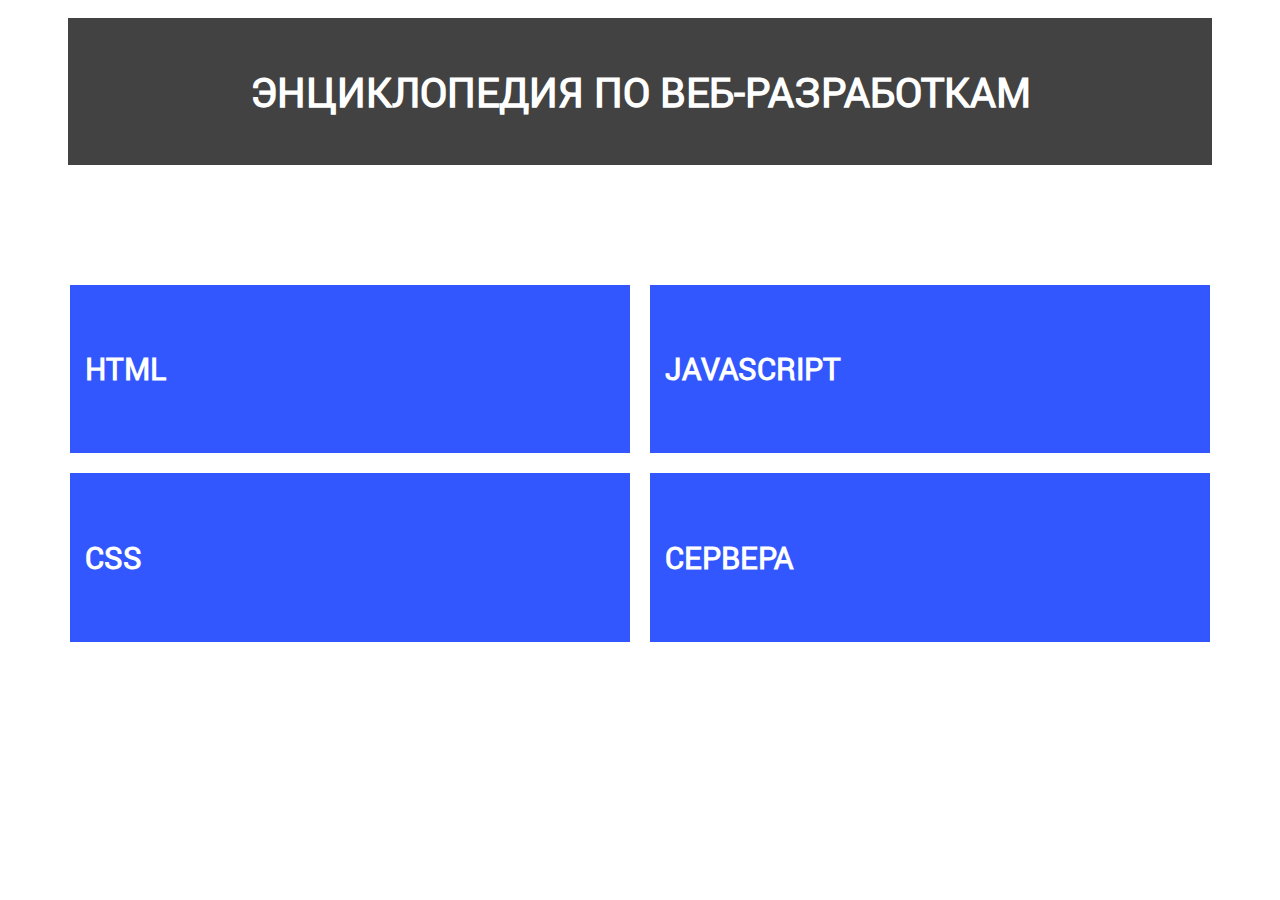
==== index.html @ 994982ff "Сайт" ====
<!DOCTYPE html>
<html lang="ru">
<head>
    <meta charset="UTF-8">
     <!-- <meta name="viewport" content="width=device-width, initial-scale=1.0">
    <meta http-equiv="X-UA-Compatible" content="ie=edge">    -->
    <link rel="stylesheet" href="css/fonts.css" />
	<link rel="stylesheet" href="css/main.css" />
    <link rel="stylesheet" href="css/media.css" />
    <link rel="stylesheet" href="css/bootstrap-grid.css" />
    <title>Справочник</title>
</head>
<body>
    <header>
        <div class="container-fluid">
            <div class="row justify-content-center"> 
                <div class="col header">
                    <h1>Энциклопедия по веб-разработкам</h1>
                </div>   
            </div> 
        </div>        
    </header>
    <article > 
        <div class="container-fluid ">          
            <div class="row  justify-content-center">                              
                <a href="html.html" class="col button ">                                        
                    <h2>HTML</h2>                                     
                </a>       
                <a href="javascript.html" class="col button">                    
                    <h2>javascript</h2>                    
                </a>            
            </div>                                                   
            <div class="row justify-content-center">
                <a href="css.html" class="col button">                    
                   <h2>css</h2>                    
                </a>
                <a href="servers.html" class="col button">                    
                    <h2>Сервера</h2>                                        
                 </a>
            </div> 
        </div>                 
    </article>  
 </body>
</html>
---- css/fonts.css ----
/* font-family: "RobotoRegular"; */
@font-face {
	font-family: "RobotoRegular";
	src: url("../fonts/RobotoRegular/RobotoRegular.eot");
	src: url("../fonts/RobotoRegular/RobotoRegular.eot?#iefix")format("embedded-opentype"),
	url("../fonts/RobotoRegular/RobotoRegular.woff") format("woff"),
	url("../fonts/RobotoRegular/RobotoRegular.ttf") format("truetype");
	font-style: normal;
	font-weight: normal;
}
/* font-family: "RobotoLight"; */
@font-face {
	font-family: "RobotoLight";
	src: url("../fonts/RobotoLight/RobotoLight.eot");
	src: url("../fonts/RobotoLight/RobotoLight.eot?#iefix")format("embedded-opentype"),
	url("../fonts/RobotoLight/RobotoLight.woff") format("woff"),
	url("../fonts/RobotoLight/RobotoLight.ttf") format("truetype");
	font-style: normal;
	font-weight: normal;
}
/* font-family: "RobotoMedium"; */
@font-face {
	font-family: "RobotoMedium";
	src: url("../fonts/RobotoMedium/RobotoMedium.eot");
	src: url("../fonts/RobotoMedium/RobotoMedium.eot?#iefix")format("embedded-opentype"),
	url("../fonts/RobotoMedium/RobotoMedium.woff") format("woff"),
	url("../fonts/RobotoMedium/RobotoMedium.ttf") format("truetype");
	font-style: normal;
	font-weight: normal;
}
/* font-family: "RobotoBold"; */
@font-face {
	font-family: "RobotoBold";
	src: url("../fonts/RobotoBold/RobotoBold.eot");
	src: url("../fonts/RobotoBold/RobotoBold.eot?#iefix")format("embedded-opentype"),
	url("../fonts/RobotoBold/RobotoBold.woff") format("woff"),
	url("../fonts/RobotoBold/RobotoBold.ttf") format("truetype");
	font-style: normal;
	font-weight: normal;
}
---- css/main.css ----
body {
	font-family: "RobotoRegular", sans-serif;
	font-size: 20px;
	/* background-color: #646464; */
}

h1,h2{
	color: white;	
	/* padding: 13px;	 */
	text-transform: uppercase;
	text-align: center;
	vertical-align: middle;  
}
h2{
	text-align:start !important;
}
h3{
	color: white;	 
	text-transform: uppercase; 
	/* text-align: center;  */
	vertical-align: middle;   
	margin: auto;
	padding-top: 6px;
	text-decoration:none;
		 
}
article{
	 margin-top: 100px; 
	
}
.button {
	padding: 40px;	
	margin: 10px;
	background-color: rgb(50, 87, 255);	 	 
	/* background-color: #424242; */
	/* text-decoration:none;	 */
	min-width: 560px !important;
	max-width: 560px !important;
	
}
.button:hover {
border: white solid 1px;
}
a:hover{
	border-bottom: white 2px solid;
}
.centre{
	padding-left:0 auto !important;
	padding-right:0 auto !important;

}
.header{
	padding: 20px;	
	margin: 10px;	 	 
	background-color: #424242;	
	min-width: 1144px !important;
	max-width: 1144px !important;  
 }
.back{
	padding: 20px !important;	
	margin: 10px;	 	 
	background-color: #424242;	
	min-width: 147px !important;
	max-width: 147px !important;  
 }
.jheader{
	padding: 20px;	
	margin: 10px;	 	 
	background-color: #424242;
		
	min-width: 950px !important;
	max-width: 950px !important;  
 }
.blog{
	padding: 10px;
	margin: 10px;	 	 
	/* background-color: #424242; */
	background-color: rgb(50, 87, 255);
	text-decoration:none;	
	min-width: 560px !important;
	max-width: 560px !important; 
	
 }
 a{
	text-decoration:none;
	display: table;
	color:white;
 }
 .button2{
	background-color: black;	
	padding: 13px;	
	border: azure solid 1px;

 }
 hr{
	margin: 0;
 }
---- css/media.css ----
/*==========  Desktop First Method  ==========*/

/* Large Devices, Wide Screens */
@media only screen and (max-width : 1174px) {
    .header{
        padding: 20px;	
        margin: 10px;	 	 
        background-color: #424242;	
        min-width: 560px !important;
        max-width: 560px !important;         
    } 
    .jheader{
        padding: 20px;	
        margin: 10px;	 	 
        background-color: #424242;	
        min-width: 413px !important;
        max-width: 413px !important;         
    } 
    
}

/* Medium Devices, Desktops */
@media only screen and (max-width : 992px) {
    
}

/* Small Devices, Tablets */
@media only screen and (max-width : 768px) {
    
}

/* Extra Small Devices, Phones */
@media only screen and (max-width : 480px) {

}

/* Custom, iPhone Retina */
@media only screen and (max-width : 320px) {

}


/*==========  Mobile First Method  ==========*/

/* Custom, iPhone Retina */
@media only screen and (min-width : 320px) {

}

/* Extra Small Devices, Phones */
@media only screen and (min-width : 480px) {

}

/* Small Devices, Tablets */
@media only screen and (min-width : 768px) {

}

/* Medium Devices, Desktops */
@media only screen and (min-width : 992px) {

}

 /* Large Devices, Wide Screens */
@media only screen and (min-width : 1200px) {

}
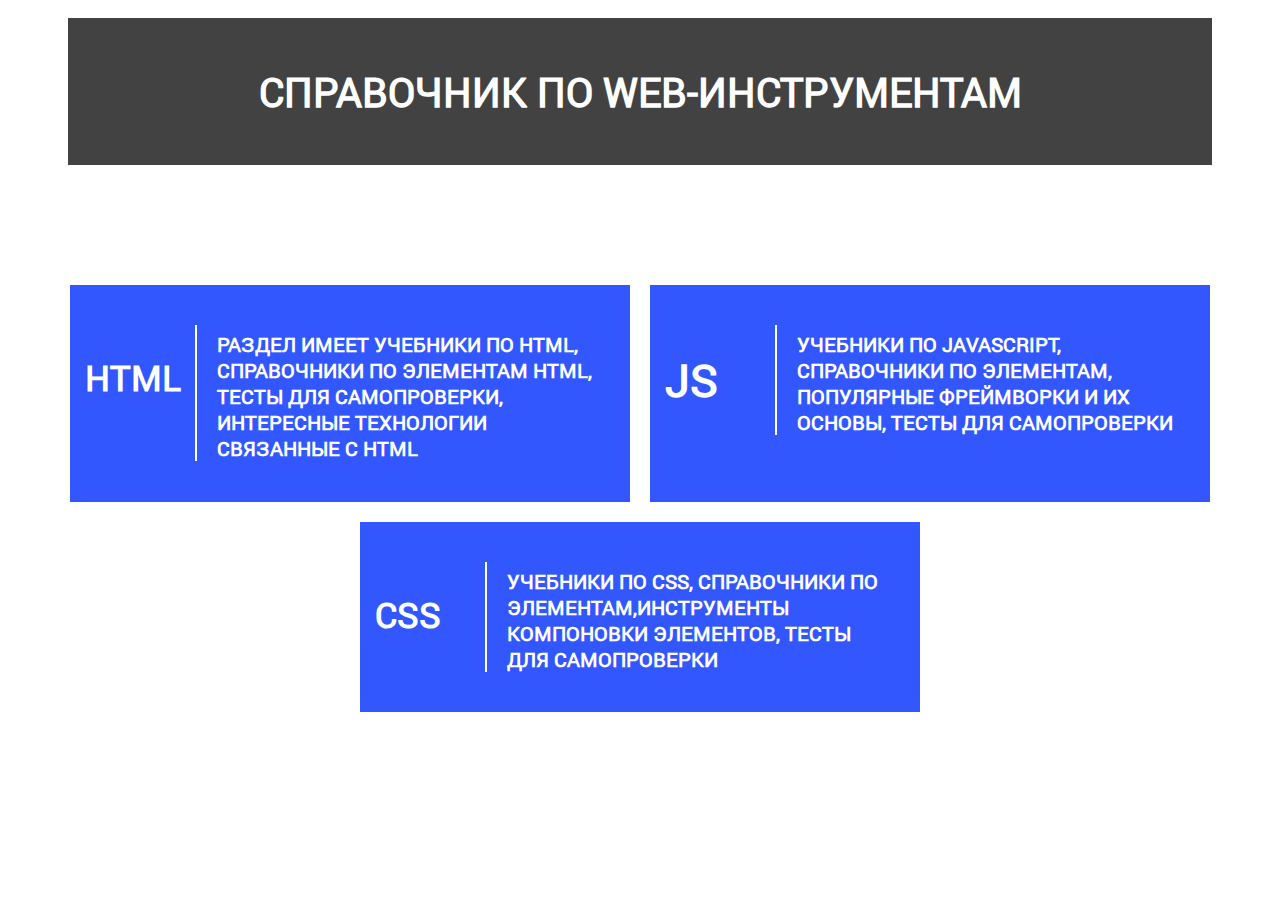
==== commit 14fd2460: "Add files via upload" ====
--- a/index.html
+++ b/index.html
@@ -15,28 +15,29 @@
         <div class="container-fluid">
             <div class="row justify-content-center"> 
                 <div class="col header">
-                    <h1>Энциклопедия по веб-разработкам</h1>
+                    <h1>Справочник по web-инструментам</h1>
                 </div>   
             </div> 
         </div>        
     </header>
     <article > 
         <div class="container-fluid ">          
-            <div class="row  justify-content-center">                              
-                <a href="html.html" class="col button ">                                        
-                    <h2>HTML</h2>                                     
-                </a>       
-                <a href="javascript.html" class="col button">                    
-                    <h2>javascript</h2>                    
+            <div class="row  justify-content-center"> 
+                
+                    <a href="html.html" class="col button ">                                        
+                        <h2 style="float:left;">HTML</h2>
+                        <h4>раздел имеет учебники по html, справочники по элементам html, тесты для самопроверки, интересные технологии связанные с html </h4> 
+                    </a>   
+                <a href="javascript.html" class="col button" style="padding:40px 15px 67px;">                    
+                    <h2 style="float:left; Font-size:45px; margin:25px 0px 10px;">js</h2>                    
+                    <h4>учебники по javascript, справочники по элементам, популярные фреймворки и их основы, тесты для самопроверки</h4>                    
                 </a>            
             </div>                                                   
             <div class="row justify-content-center">
                 <a href="css.html" class="col button">                    
-                   <h2>css</h2>                    
-                </a>
-                <a href="servers.html" class="col button">                    
-                    <h2>Сервера</h2>                                        
-                 </a>
+                   <h2 style="float:left;">css</h2> 
+                   <h4>учебники по css, справочники по элементам,инструменты компоновки элементов, тесты для самопроверки</h4>                   
+                </a>                
             </div> 
         </div>                 
     </article>  
--- a/css/main.css
+++ b/css/main.css
@@ -10,12 +10,15 @@
 	/* padding: 13px;	 */
 	text-transform: uppercase;
 	text-align: center;
-	vertical-align: middle;  
+	vertical-align: middle;
+	
+
 }
 h2{
 	text-align:start !important;
+	font-size: 35px;
 }
-h3{
+h3,h4{
 	color: white;	 
 	text-transform: uppercase; 
 	/* text-align: center;  */
@@ -23,7 +26,13 @@
 	margin: auto;
 	padding-top: 6px;
 	text-decoration:none;
-		 
+}
+h4{
+	float: right;
+	width:420px;
+	border-left:white solid 2px;
+	padding-left:20px ;
+	padding-right:20px;
 }
 article{
 	 margin-top: 100px; 
@@ -95,7 +104,7 @@
  }
  hr{
 	margin: 0;
- }
+}
 
 
 
